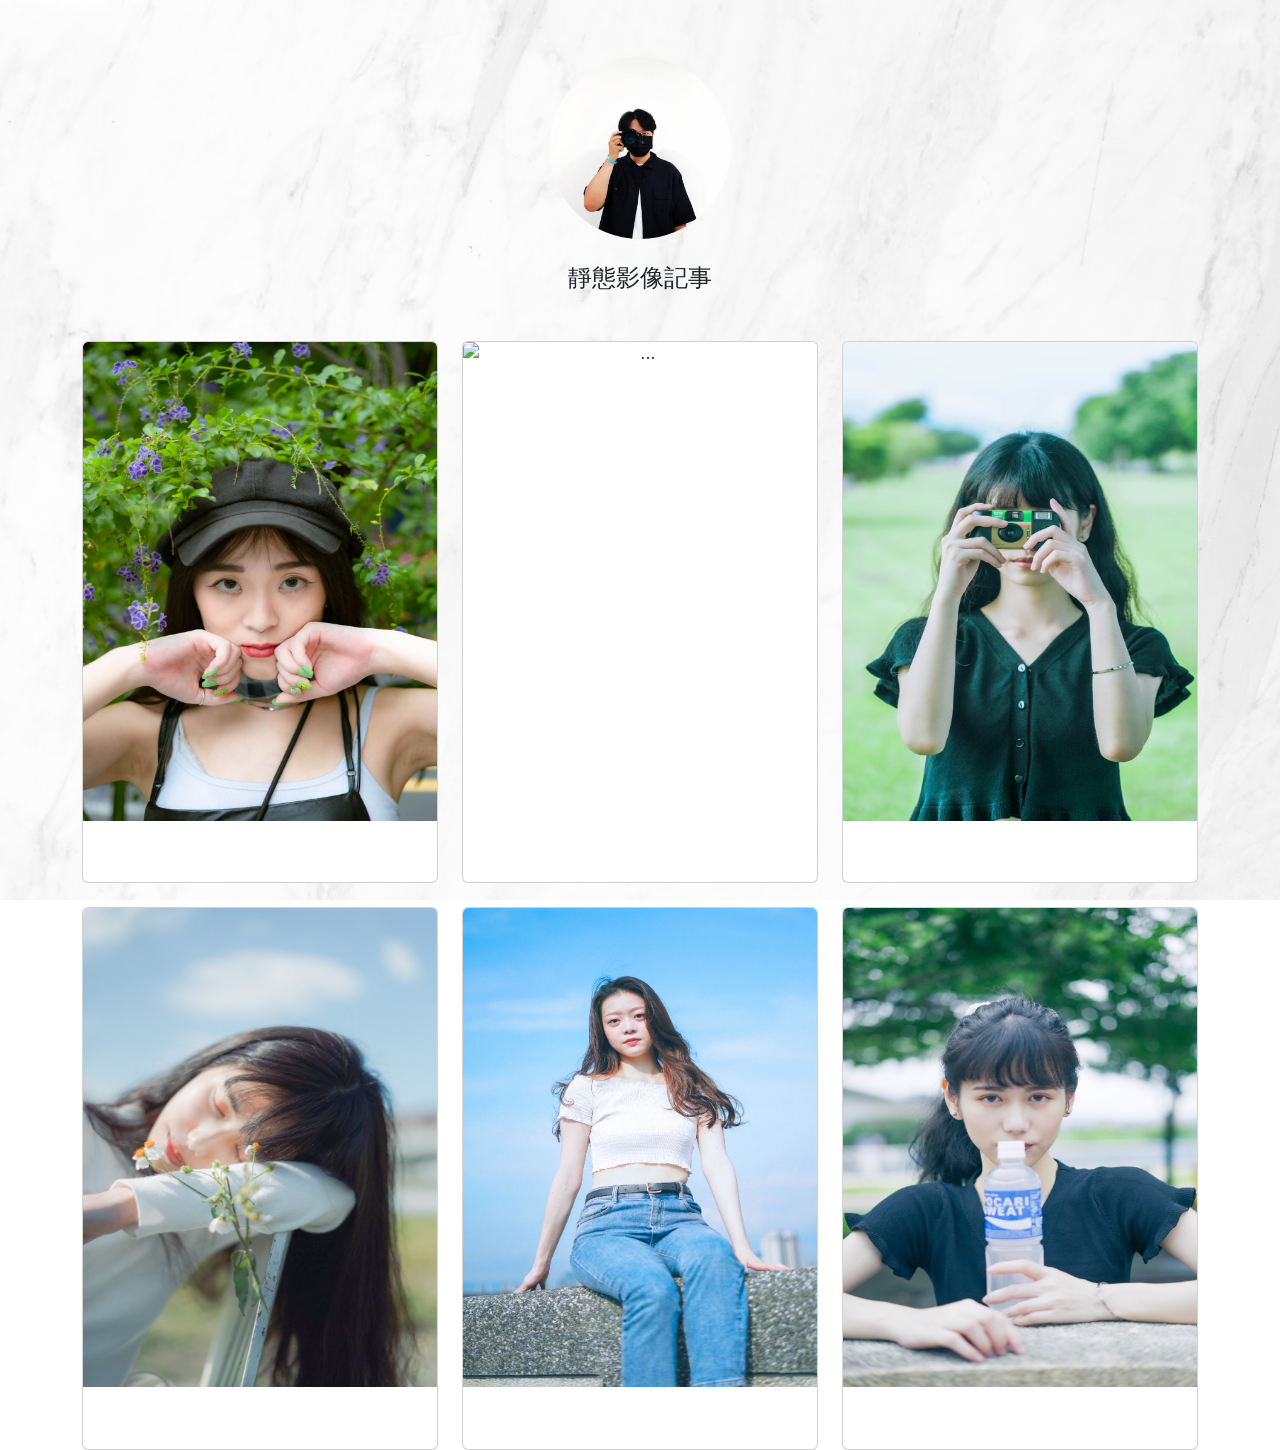
==== photo.html @ d79ffb98 "my first intro web 第一次版本上傳" ====
<!DOCTYPE html>
<html>
<head>
	<meta charset="utf-8">
	<meta http-equiv="X-UA-Compatible" content="IE=edge">
	<!-- Bootstrap CSS -->
    <link rel="stylesheet" type="text/css" href="css/bootstrap.css">
	<link rel="stylesheet" href="css/photo.css">
    <link href="https://cdn.jsdelivr.net/npm/bootstrap@5.1.3/dist/css/bootstrap.min.css" rel="stylesheet" integrity="sha384-1BmE4kWBq78iYhFldvKuhfTAU6auU8tT94WrHftjDbrCEXSU1oBoqyl2QvZ6jIW3" crossorigin="anonymous">
    <script src="https://cdn.jsdelivr.net/npm/bootstrap@5.1.3/dist/js/bootstrap.bundle.min.js" integrity="sha384-ka7Sk0Gln4gmtz2MlQnikT1wXgYsOg+OMhuP+IlRH9sENBO0LRn5q+8nbTov4+1p" crossorigin="anonymous"></script>
    <script src="https://cdn.jsdelivr.net/npm/@popperjs/core@2.10.2/dist/umd/popper.min.js" integrity="sha384-7+zCNj/IqJ95wo16oMtfsKbZ9ccEh31eOz1HGyDuCQ6wgnyJNSYdrPa03rtR1zdB" crossorigin="anonymous"></script>
    <script src="https://cdn.jsdelivr.net/npm/bootstrap@5.1.3/dist/js/bootstrap.min.js" integrity="sha384-QJHtvGhmr9XOIpI6YVutG+2QOK9T+ZnN4kzFN1RtK3zEFEIsxhlmWl5/YESvpZ13" crossorigin="anonymous"></script>
    <!-- font -->
    <link rel="preconnect" href="https://fonts.googleapis.com">
    <link rel="preconnect" href="https://fonts.gstatic.com" crossorigin>
    <link href="https://fonts.googleapis.com/css2?family=Noto+Serif+JP:wght@500;600;700;900&display=swap" rel="stylesheet">
    <title>JOY LIN film work</title>
</head>
<body>


    <header class="container">
        <img src="img/329817.jpg" class="mt-5 rounded-circle mx-auto d-block" id="photo">
        <h4 class="text-center mt-3">靜態影像記事</h4>
    </header>
    <div class="container mt-5">
        <div class="row row-cols-1 row-cols-md-3 g-4">
            <div class="col">
              <div class="card h-100 text-center">
                <img src="img/DSC02146.jpg" class="card-img-top" alt="...">
                <!-- <div class="card-body">
                  <h5 class="card-title">Card title</h5>
                </div> -->
              </div>
            </div>
            <div class="col">
              <div class="card h-100 text-center">
                <img src="img/DSC02770.jpg" class="card-img-top" alt="...">
                <!-- <div class="card-body">
                  <h5 class="card-title">Card title</h5>
                </div> -->
              </div>
            </div>
            <div class="col">
              <div class="card h-100 text-center">
                <img src="img/DSC05482.jpg" class="card-img-top" alt="...">
                <!-- <div class="card-body">
                  <h5 class="card-title">Card title</h5>
                </div> -->
              </div>
            </div>
            <div class="col">
              <div class="card h-100 text-center">
                <img src="img/S__56262658-2.jpg" class="card-img-top" alt="...">
                <!-- <div class="card-body">
                  <h5 class="card-title">Card title</h5>
                </div> -->
              </div>
            </div>
            <div class="col">
                <div class="card h-100 text-center">
                  <img src="img/DSC08675.jpg" class="card-img-top" alt="...">
                  <!-- <div class="card-body">
                    <h5 class="card-title">Card title</h5>
                  </div> -->
                </div>
              </div>
              <div class="col">
                <div class="card h-100 text-center">
                  <img src="img/DSC05661.jpg" class="card-img-top" alt="...">
                  <!-- <div class="card-body">
                    <h5 class="card-title">Card title</h5>
                  </div> -->
                </div>
              </div>
          </div>
    </div>
    <footer></footer>

    <script src="js/bootstrap.js"></script>
</body>
</html>
---- css/photo.css ----
@import url('reset.css');

body {
    font-family: 'Noto Serif JP', Arial;
    background-image: url('../img/bg.png');
    background-repeat: no-repeat;
    background-attachment: fixed;
    background-position: center center;
    background-size: cover;
}


/* ----- header ----- */
header img{
    height: 200px;
}

#photo {
    padding: 8px;
    border: solid 1px rgba(255, 255, 255, 0.25);
    background-color: rgba(255, 255, 255, 0.075);
}

/* ----- photo ----- */
.card {
    box-shadow: 0 0 0 1px rgba(255, 255, 255, 0.25) insert;
    -webkit-box-shadow: 0 0 0 1px rgba(255, 255, 255, 0.25) insert;
    -moz-box-shadow: 0 0 0 1px rgba(255, 255, 255, 025) insert;
    background-color: rgba(255, 255, 255, 0.075);
    padding: 0rem 0rem 0.5rem 0rem;
    overflow: hidden;
}

.card-body {
    padding: 0.8rem 0rem 0rem 0rem;
}

img {
    height: 90%;
    width: auto;
}
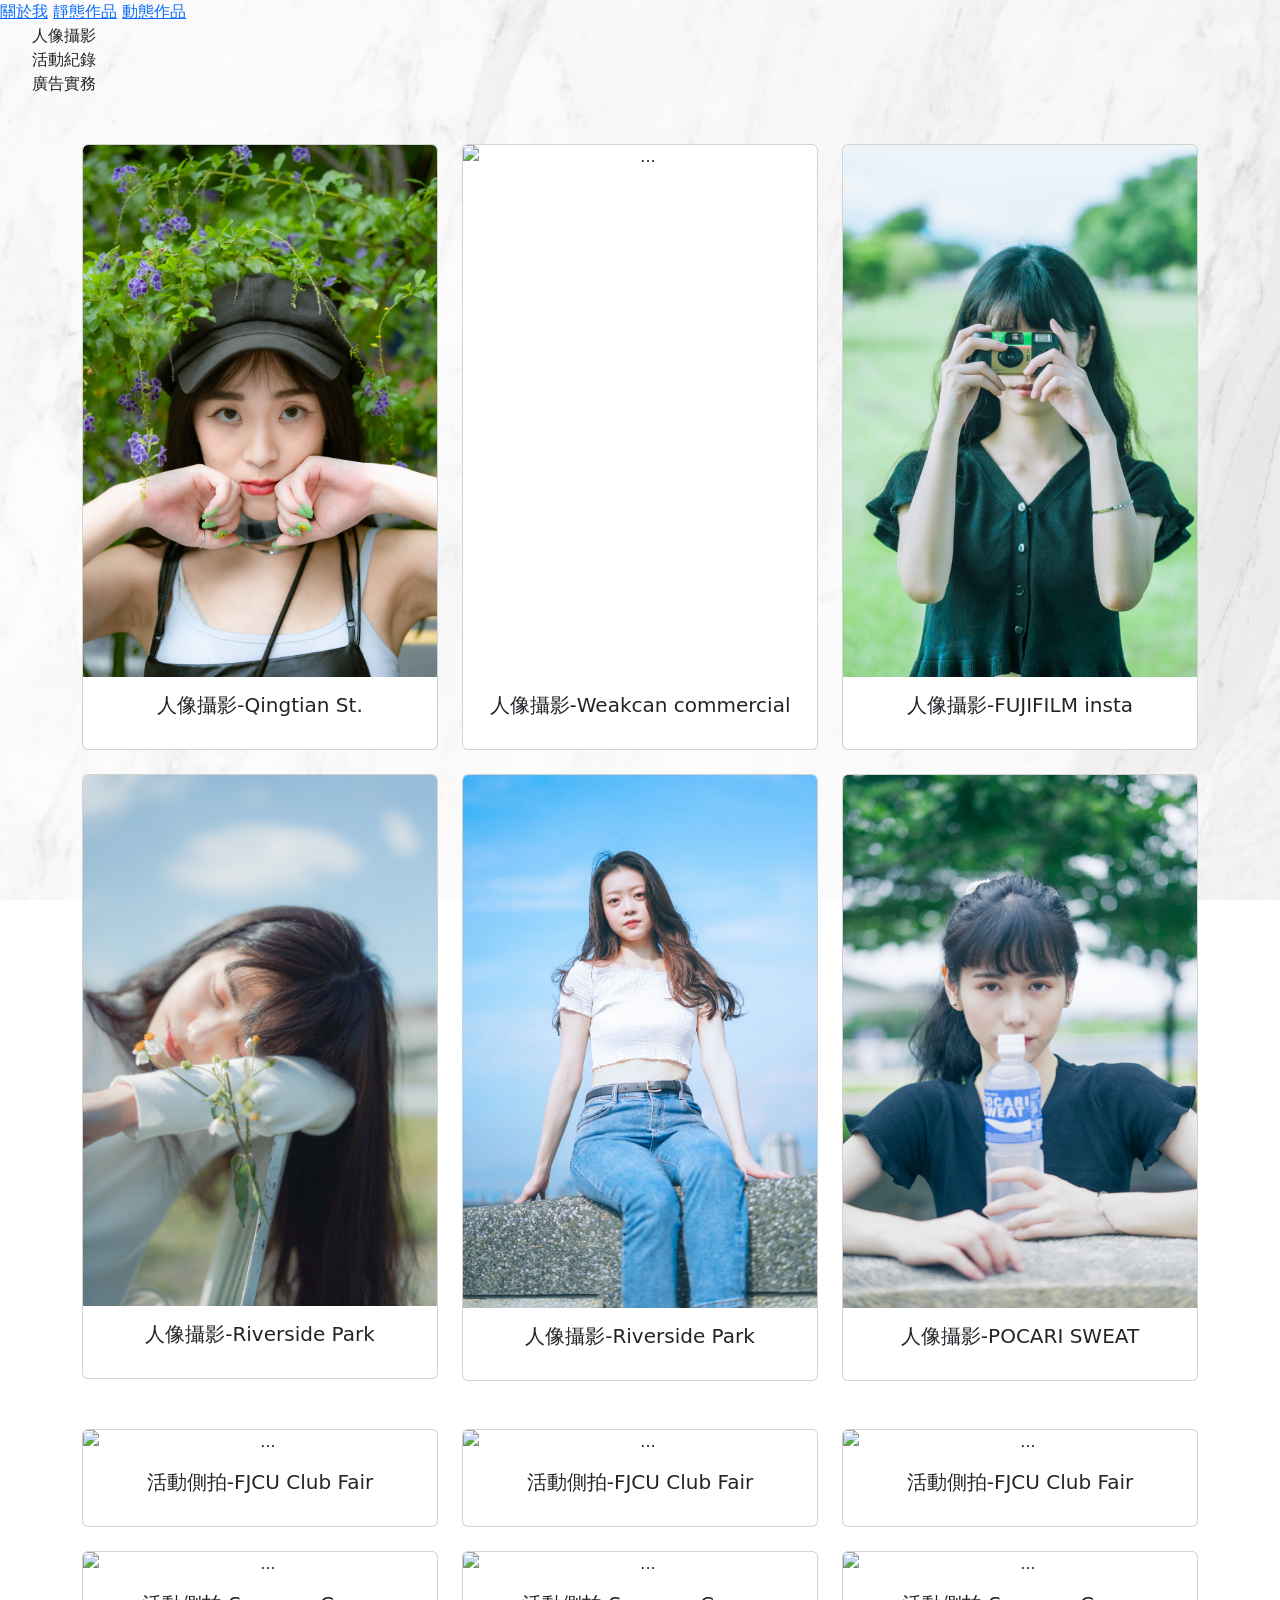
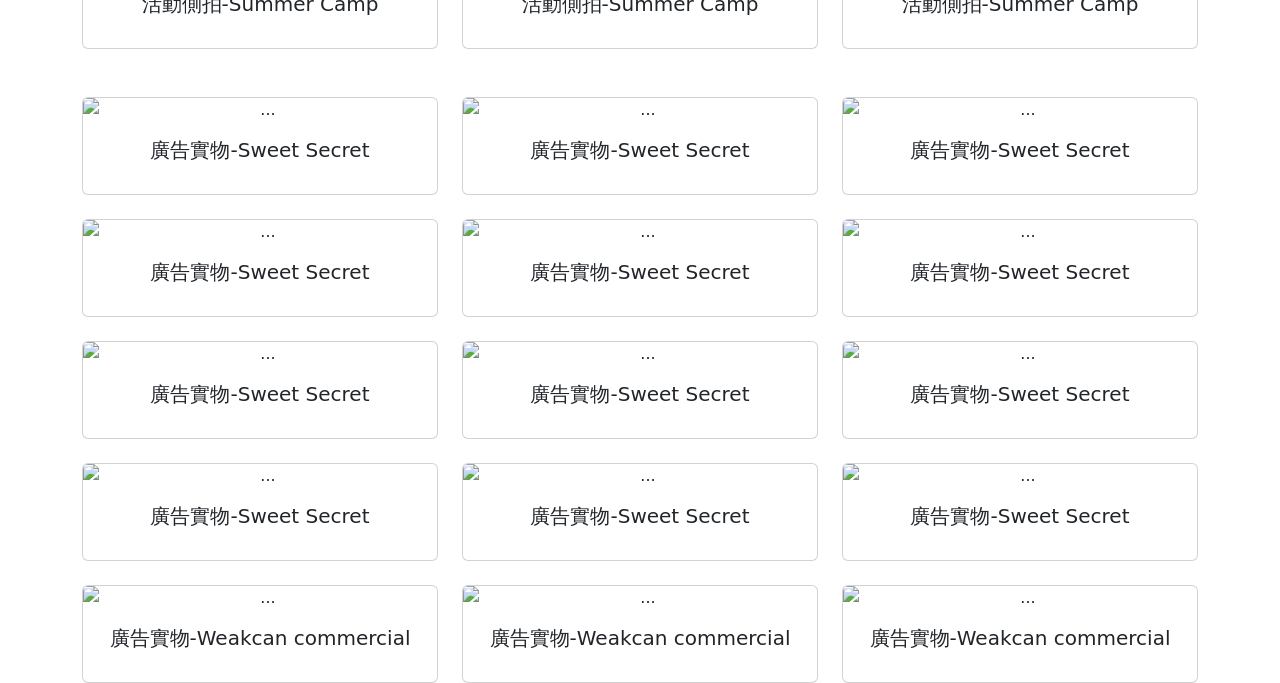
==== commit 7054d297: "Update photo.html" ====
--- a/photo.html
+++ b/photo.html
@@ -3,9 +3,11 @@
 <head>
 	<meta charset="utf-8">
 	<meta http-equiv="X-UA-Compatible" content="IE=edge">
+  <script src="https://ajax.googleapis.com/ajax/libs/jquery/3.6.0/jquery.min.js"></script>
+  <link href="https://unpkg.com/aos@2.3.1/dist/aos.css" rel="stylesheet">
 	<!-- Bootstrap CSS -->
     <link rel="stylesheet" type="text/css" href="css/bootstrap.css">
-	<link rel="stylesheet" href="css/photo.css">
+  	<link rel="stylesheet" href="css/photo.css">
     <link href="https://cdn.jsdelivr.net/npm/bootstrap@5.1.3/dist/css/bootstrap.min.css" rel="stylesheet" integrity="sha384-1BmE4kWBq78iYhFldvKuhfTAU6auU8tT94WrHftjDbrCEXSU1oBoqyl2QvZ6jIW3" crossorigin="anonymous">
     <script src="https://cdn.jsdelivr.net/npm/bootstrap@5.1.3/dist/js/bootstrap.bundle.min.js" integrity="sha384-ka7Sk0Gln4gmtz2MlQnikT1wXgYsOg+OMhuP+IlRH9sENBO0LRn5q+8nbTov4+1p" crossorigin="anonymous"></script>
     <script src="https://cdn.jsdelivr.net/npm/@popperjs/core@2.10.2/dist/umd/popper.min.js" integrity="sha384-7+zCNj/IqJ95wo16oMtfsKbZ9ccEh31eOz1HGyDuCQ6wgnyJNSYdrPa03rtR1zdB" crossorigin="anonymous"></script>
@@ -13,70 +15,309 @@
     <!-- font -->
     <link rel="preconnect" href="https://fonts.googleapis.com">
     <link rel="preconnect" href="https://fonts.gstatic.com" crossorigin>
-    <link href="https://fonts.googleapis.com/css2?family=Noto+Serif+JP:wght@500;600;700;900&display=swap" rel="stylesheet">
+    <link href="https://fonts.googleapis.com/css2?family=Noto+Serif+TC:wght@500;600;700&display=swap" rel="stylesheet">   
     <title>JOY LIN film work</title>
 </head>
 <body>
 
-
-    <header class="container">
-        <img src="img/329817.jpg" class="mt-5 rounded-circle mx-auto d-block" id="photo">
-        <h4 class="text-center mt-3">靜態影像記事</h4>
-    </header>
-    <div class="container mt-5">
+  <div class="top">
+    <div class="topCenter">
+      <a href="intro.html" class="btn-one">關於我</a>
+      <a href="photo.html" class="btn-one">靜態作品</a>
+      <a href="vedio.html" class="btn-one">動態作品</a>
+      <!-- <img src="img/329817.png" alt="" id="logo">
+      <i class="fa fa-search" aria-hidden="true"></i> -->
+    </div>
+  </div>
+
+
+
+  <!-- <header class="container">
+      <img src="img/329817.jpg" class="mt-5 rounded-circle mx-auto d-block" id="photo">
+      <h4 class="text-center mt-3">靜態影像記事</h4>
+  </header> -->
+
+
+  <div class="picstyle">
+    <ul class="sel">
+      <li class="btn1" id="protrait">人像攝影</li>
+      <li class="btn2" id="activity">活動紀錄</li>
+      <li class="btn3" id="commercial">廣告實務</li>
+    </ul>
+
+
+
+      <div class="Block1 container mt-5">
         <div class="row row-cols-1 row-cols-md-3 g-4">
-            <div class="col">
+
+            <div class="col" data-aos="fade-up" data-aos-duration="2000">
               <div class="card h-100 text-center">
                 <img src="img/DSC02146.jpg" class="card-img-top" alt="...">
-                <!-- <div class="card-body">
-                  <h5 class="card-title">Card title</h5>
-                </div> -->
-              </div>
-            </div>
-            <div class="col">
+                <div class="card-body">
+                  <h5 class="card-title">人像攝影-Qingtian St.</h5>
+                </div>
+              </div>
+            </div>
+
+            <div class="col" data-aos="fade-up" data-aos-duration="2000">
               <div class="card h-100 text-center">
                 <img src="img/DSC02770.jpg" class="card-img-top" alt="...">
-                <!-- <div class="card-body">
-                  <h5 class="card-title">Card title</h5>
-                </div> -->
-              </div>
-            </div>
-            <div class="col">
+                <div class="card-body">
+                  <h5 class="card-title">人像攝影-Weakcan commercial</h5>
+                </div>
+              </div>
+            </div>
+
+            <div class="col" data-aos="fade-up" data-aos-duration="2000">
               <div class="card h-100 text-center">
                 <img src="img/DSC05482.jpg" class="card-img-top" alt="...">
-                <!-- <div class="card-body">
-                  <h5 class="card-title">Card title</h5>
-                </div> -->
-              </div>
-            </div>
-            <div class="col">
-              <div class="card h-100 text-center">
+                <div class="card-body">
+                  <h5 class="card-title">人像攝影-FUJIFILM insta</h5>
+                </div>
+              </div>
+            </div>
+
+            <div class="col" data-aos="fade-up" data-aos-duration="2000">
+              <div class="card text-center">
                 <img src="img/S__56262658-2.jpg" class="card-img-top" alt="...">
-                <!-- <div class="card-body">
-                  <h5 class="card-title">Card title</h5>
-                </div> -->
-              </div>
-            </div>
-            <div class="col">
+                <div class="card-body">
+                  <h5 class="card-title">人像攝影-Riverside Park</h5>
+                </div>
+              </div>
+            </div>
+
+            <div class="col" data-aos="fade-up" data-aos-duration="2000" data-aos-delay="300">
                 <div class="card h-100 text-center">
                   <img src="img/DSC08675.jpg" class="card-img-top" alt="...">
-                  <!-- <div class="card-body">
-                    <h5 class="card-title">Card title</h5>
-                  </div> -->
-                </div>
-              </div>
-              <div class="col">
+                  <div class="card-body">
+                    <h5 class="card-title">人像攝影-Riverside Park</h5>
+                  </div>
+                </div>
+            </div>
+
+            <div class="col" data-aos="fade-up" data-aos-duration="2000" data-aos-delay="600">
                 <div class="card h-100 text-center">
                   <img src="img/DSC05661.jpg" class="card-img-top" alt="...">
-                  <!-- <div class="card-body">
-                    <h5 class="card-title">Card title</h5>
-                  </div> -->
-                </div>
-              </div>
-          </div>
+                  <div class="card-body">
+                    <h5 class="card-title">人像攝影-POCARI SWEAT</h5>
+                  </div>
+                </div>
+            </div>
+        </div>
+      </div>
+       <!-- protrait end -->
+
+      <div class="Block2 container mt-5">
+        <div class="row row-cols-1 row-cols-md-3 g-4">
+
+          <div class="col">
+            <div class="card h-100 text-center">
+              <img src="img/DSC09936.JPG" class="card-img-top" alt="...">
+              <div class="card-body">
+                <h5 class="card-title">活動側拍-FJCU Club Fair</h5>
+              </div>
+            </div>
+          </div>
+
+          <div class="col">
+            <div class="card h-100 text-center">
+              <img src="img/DSC00465.JPG" class="card-img-top" alt="...">
+              <div class="card-body">
+                <h5 class="card-title">活動側拍-FJCU Club Fair</h5>
+              </div>
+            </div>
+          </div>
+
+          <div class="col">
+            <div class="card h-100 text-center">
+              <img src="img/DSC09980.JPG" class="card-img-top" alt="...">
+              <div class="card-body">
+                <h5 class="card-title">活動側拍-FJCU Club Fair</h5>
+              </div>
+            </div>
+          </div>
+
+          <div class="col">
+            <div class="card h-100 text-center">
+              <img src="img/DSC08371.jpg" class="card-img-top" alt="...">
+              <div class="card-body">
+                <h5 class="card-title">活動側拍-Summer Camp</h5>
+              </div>
+            </div>
+          </div>
+
+          <div class="col">
+            <div class="card h-100 text-center">
+              <img src="img/DSC08159.jpg" class="card-img-top" alt="...">
+              <div class="card-body">
+                <h5 class="card-title">活動側拍-Summer Camp</h5>
+              </div>
+            </div>
+          </div>
+
+          <div class="col">
+            <div class="card h-100 text-center">
+              <img src="img/DSC08145.jpg" class="card-img-top" alt="...">
+              <div class="card-body">
+                <h5 class="card-title">活動側拍-Summer Camp</h5>
+              </div>
+            </div>
+          </div>
+
+        </div>
+      </div>
+      <!-- activity end -->
+
+
+      <div class="Block3 container mt-5">
+        <div class="row row-cols-1 row-cols-md-3 g-4">
+
+          <div class="col">
+            <div class="card h-100 text-center">
+              <img src="img/DSC06047.jpg" class="card-img-top" alt="...">
+              <div class="card-body">
+                <h5 class="card-title">廣告實物-Sweet Secret</h5>
+              </div>
+            </div>
+          </div>
+
+          <div class="col">
+            <div class="card h-100 text-center">
+              <img src="img/DSC06513.jpg" class="card-img-top" alt="...">
+              <div class="card-body">
+                <h5 class="card-title">廣告實物-Sweet Secret</h5>
+              </div>
+            </div>
+          </div>
+
+          <div class="col">
+            <div class="card h-100 text-center">
+              <img src="img/DSC06035.jpg" class="card-img-top" alt="...">
+              <div class="card-body">
+                <h5 class="card-title">廣告實物-Sweet Secret</h5>
+              </div>
+            </div>
+          </div>
+
+          <div class="col">
+            <div class="card h-100 text-center">
+              <img src="img/DSC06000.jpg" class="card-img-top" alt="...">
+              <div class="card-body">
+                <h5 class="card-title">廣告實物-Sweet Secret</h5>
+              </div>
+            </div>
+          </div>
+
+          <div class="col">
+            <div class="card h-100 text-center">
+              <img src="img/DSC06269.jpg" class="card-img-top" alt="...">
+              <div class="card-body">
+                <h5 class="card-title">廣告實物-Sweet Secret</h5>
+              </div>
+            </div>
+          </div>
+
+          <div class="col">
+            <div class="card h-100 text-center">
+              <img src="img/DSC06280.jpg" class="card-img-top" alt="...">
+              <div class="card-body">
+                <h5 class="card-title">廣告實物-Sweet Secret</h5>
+              </div>
+            </div>
+          </div>
+
+          <div class="col">
+            <div class="card h-100 text-center">
+              <img src="img/DSC06427.jpg" class="card-img-top" alt="...">
+              <div class="card-body">
+                <h5 class="card-title">廣告實物-Sweet Secret</h5>
+              </div>
+            </div>
+          </div>
+
+          <div class="col">
+            <div class="card h-100 text-center">
+              <img src="img/DSC06492.jpg" class="card-img-top" alt="...">
+              <div class="card-body">
+                <h5 class="card-title">廣告實物-Sweet Secret</h5>
+              </div>
+            </div>
+          </div>
+
+          <div class="col">
+            <div class="card h-100 text-center">
+              <img src="img/DSC06477.jpg" class="card-img-top" alt="...">
+              <div class="card-body">
+                <h5 class="card-title">廣告實物-Sweet Secret</h5>
+              </div>
+            </div>
+          </div>
+
+          <div class="col">
+            <div class="card h-100 text-center">
+              <img src="img/DSC06340.jpg" class="card-img-top" alt="...">
+              <div class="card-body">
+                <h5 class="card-title">廣告實物-Sweet Secret</h5>
+              </div>
+            </div>
+          </div>
+
+          <div class="col">
+            <div class="card h-100 text-center">
+              <img src="img/DSC03324.jpg" class="card-img-top" alt="...">
+              <div class="card-body">
+                <h5 class="card-title">廣告實物-Sweet Secret</h5>
+              </div>
+            </div>
+          </div>
+
+          <div class="col">
+            <div class="card h-100 text-center">
+              <img src="img/DSC06094.jpg" class="card-img-top" alt="...">
+              <div class="card-body">
+                <h5 class="card-title">廣告實物-Sweet Secret</h5>
+              </div>
+            </div>
+          </div>
+
+          <div class="col">
+            <div class="card h-100 text-center">
+              <img src="img/DSC02880.jpg" class="card-img-top" alt="...">
+              <div class="card-body">
+                <h5 class="card-title">廣告實物-Weakcan commercial</h5>
+              </div>
+            </div>
+          </div>
+
+          <div class="col">
+            <div class="card h-100 text-center">
+              <img src="img/DSC02881.jpg" class="card-img-top" alt="...">
+              <div class="card-body">
+                <h5 class="card-title">廣告實物-Weakcan commercial</h5>
+              </div>
+            </div>
+          </div>
+
+          <div class="col">
+            <div class="card h-100 text-center">
+              <img src="img/DSC02887.jpg" class="card-img-top" alt="...">
+              <div class="card-body">
+                <h5 class="card-title">廣告實物-Weakcan commercial</h5>
+              </div>
+            </div>
+          </div>
+
+        </div>
+      </div>
+      <!-- commercial end -->
+
     </div>
-    <footer></footer>
 
     <script src="js/bootstrap.js"></script>
+    <script src="js/photo.js"></script>
+    <script src="https://unpkg.com/aos@2.3.1/dist/aos.js"></script>
+    <script>
+      AOS.init();
+    </script>
 </body>
-</html>+</html>
